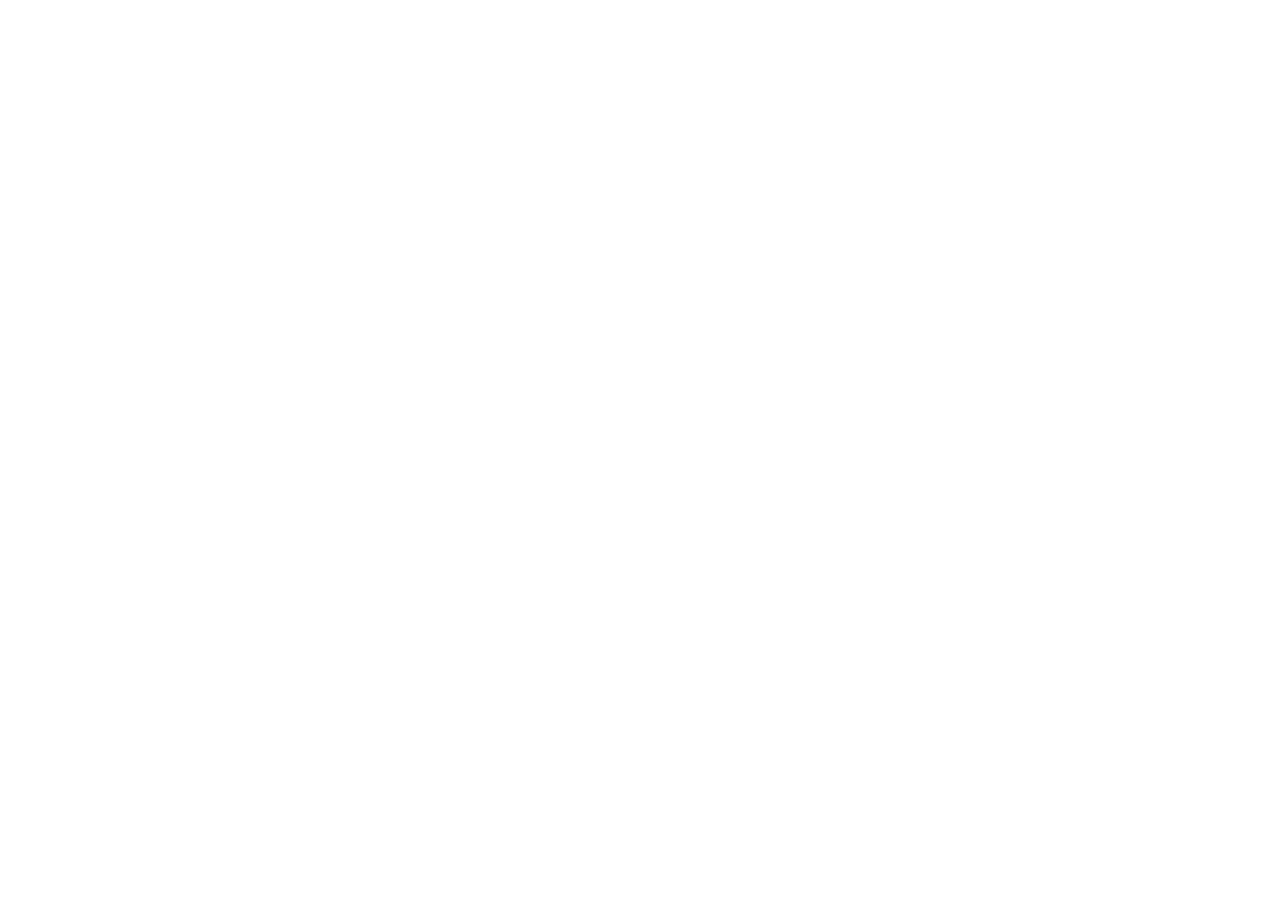
==== csapat.html @ 3ec43140 "fooldal kesz" ====
<!DOCTYPE html>
<html lang="hu">
<head>
    <meta charset="UTF-8">
    <meta name="viewport" content="width=device-width, initial-scale=1.0">
    <title>Document</title>
</head>
<body>
    
</body>
</html>
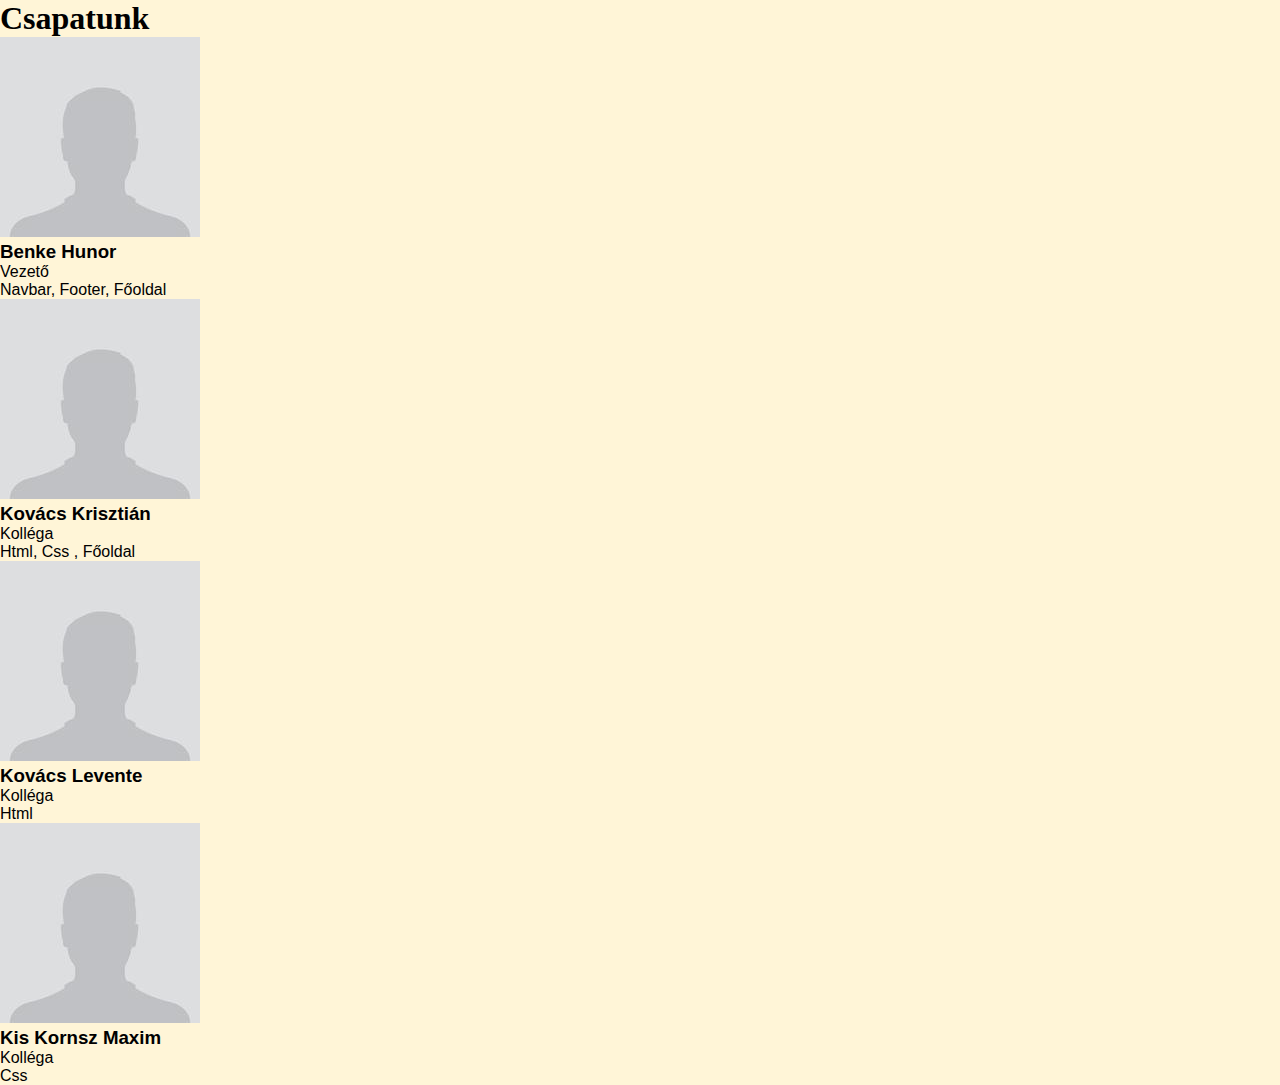
==== commit 8f8f4a11: "kesz a csapat html reszenek tartalma" ====
--- a/csapat.html
+++ b/csapat.html
@@ -3,9 +3,38 @@
 <head>
     <meta charset="UTF-8">
     <meta name="viewport" content="width=device-width, initial-scale=1.0">
-    <title>Document</title>
+    <title>Csapat</title>
+    <link rel="stylesheet" href="./css/csapat.css">
 </head>
 <body>
+    <h1>Csapatunk</h1>
+
+    <div class="csapat">
+        <img src="./img/csapatprofilkep.jpg" alt="">
+        <h3>Benke Hunor</h3>
+        <p>Vezető</p>
+        <p>Navbar, Footer, Főoldal</p>
+    </div>
     
+    <div class="csapat">
+        <img src="./img/csapatprofilkep.jpg" alt="">
+        <h3>Kovács Krisztián</h3>
+        <p>Kolléga</p>
+        <p>Html, Css , Főoldal</p>
+    </div>
+
+    <div class="csapat">
+        <img src="./img/csapatprofilkep.jpg" alt="">
+        <h3>Kovács Levente</h3>
+        <p>Kolléga</p>
+        <p>Html </p>
+    </div>
+
+    <div class="csapat">
+        <img src="./img/csapatprofilkep.jpg" alt="">
+        <h3>Kis Kornsz Maxim </h3>
+        <p>Kolléga</p>
+        <p>Css </p>
+    </div>
 </body>
 </html>--- a/css/csapat.css
+++ b/css/csapat.css
@@ -0,0 +1,23 @@
+*{
+    margin: 0;
+    box-sizing: border-box;
+}
+
+
+body{
+    background-color: #fff5d7;
+}
+
+
+p{
+    font-family: "Montserrat Alternates", sans-serif;
+    font-weight: 500;
+    font-style: normal;
+}
+
+
+h3{
+    font-family: "Montserrat Alternates", sans-serif;
+    font-weight: 700;
+    font-style: normal;
+}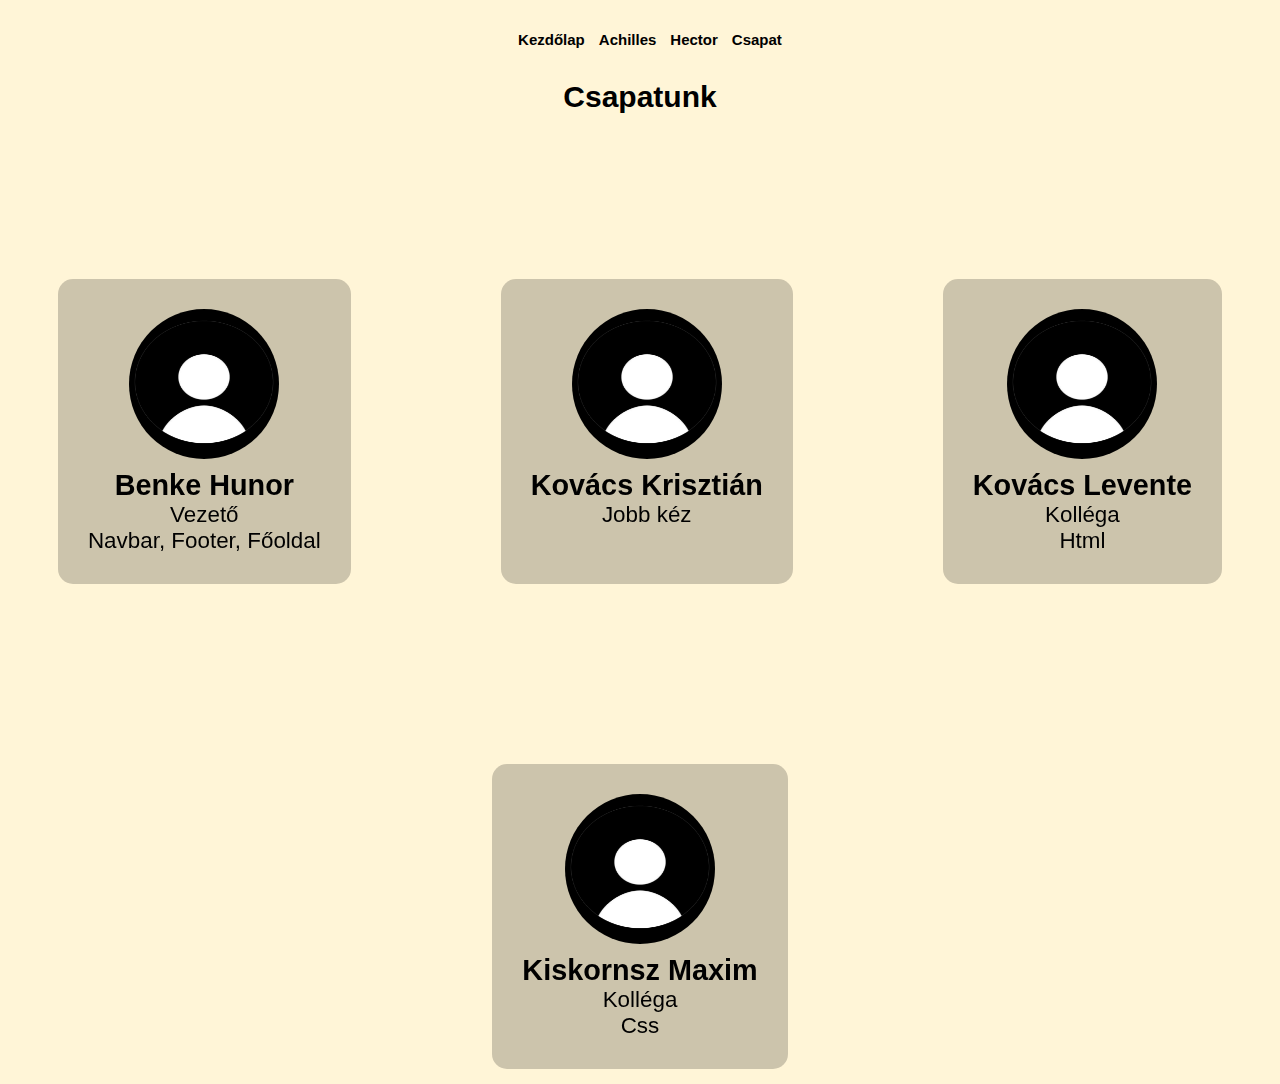
==== commit 695b6599: "kesz csapat bemutatasa" ====
--- a/csapat.html
+++ b/csapat.html
@@ -7,34 +7,44 @@
     <link rel="stylesheet" href="./css/csapat.css">
 </head>
 <body>
+
+
+
+    <header>
+        <nav>
+            <ul>
+                <li><a href="index.html">Kezdőlap</a></li>
+                <li><a href="#achilles">Achilles</a></li>
+                <li><a href="#hector">Hector</a></li>
+                <li><a href="csapat.html">Csapat</a></li>
+            </ul>
+        </nav>
+    </header>
+    
     <h1>Csapatunk</h1>
+    <div class="csapat-container">
+        <div class="csapat">
+            <img src="./img/csapatkep.jpg">
+            <h3>Benke Hunor</h3>
+            <p>Vezető</p>
+            <p>Navbar, Footer, Főoldal</p>
+        </div>
+        <div class="csapat">
+            <img src="./img/csapatkep.jpg">
+            <h3>Kovács Krisztián</h3>
+            <p>Jobb kéz</p>
 
-    <div class="csapat">
-        <img src="./img/csapatprofilkep.jpg" alt="">
-        <h3>Benke Hunor</h3>
-        <p>Vezető</p>
-        <p>Navbar, Footer, Főoldal</p>
-    </div>
-    
-    <div class="csapat">
-        <img src="./img/csapatprofilkep.jpg" alt="">
-        <h3>Kovács Krisztián</h3>
-        <p>Kolléga</p>
-        <p>Html, Css , Főoldal</p>
-    </div>
-
-    <div class="csapat">
-        <img src="./img/csapatprofilkep.jpg" alt="">
-        <h3>Kovács Levente</h3>
-        <p>Kolléga</p>
-        <p>Html </p>
-    </div>
-
-    <div class="csapat">
-        <img src="./img/csapatprofilkep.jpg" alt="">
-        <h3>Kis Kornsz Maxim </h3>
-        <p>Kolléga</p>
-        <p>Css </p>
-    </div>
+        </div>
+        <div class="csapat">
+            <img src="./img/csapatkep.jpg">
+            <h3>Kovács Levente</h3>
+            <p>Kolléga</p>
+            <p>Html</p>
+        </div>
+        <div class="csapat">
+            <img src="./img/csapatkep.jpg">
+            <h3>Kiskornsz Maxim</h3>
+            <p>Kolléga</p>
+            <p>Css</p>
 </body>
 </html>--- a/css/csapat.css
+++ b/css/csapat.css
@@ -1,23 +1,121 @@
-*{
+* {
     margin: 0;
     box-sizing: border-box;
 }
 
 
-body{
+body {
     background-color: #fff5d7;
 }
 
+nav {
+    width: 100%;
+    height: 80px;
+    text-align: center;
+    font-weight: 700;
 
-p{
+
+}
+
+
+
+
+
+nav ul {
+
+    margin-right: 20px;
+
+}
+
+
+nav ul li {
+    display: inline-block;
+    line-height: 80px;
+    margin: 0 5px;
+}
+
+nav ul li a {
+    color: black;
+    font-size: 15px;
+    text-decoration: none;
+    font-family: "Montserrat Alternates", sans-serif;
+    font-weight: 600;
+    font-style: normal;
+    
+}
+
+
+
+
+
+.csapat-container {
+    display: flex;
+    justify-content: center;
+    gap: 150px;
+    flex-wrap: wrap;
+    transition: transform 0.3s ease;
+}
+
+
+
+.csapat {
+    text-align: center;
+    background: rgba(0, 0, 0.3, 0.2);
+    border-radius: 15px;
+    padding: 30px;
+    margin: 15px 0;
+    transition: 0.3s ease;
+    backdrop-filter: blur(10px);
+    transition: transform 0.3s ease;
+}
+
+.csapat:hover{
+    transform: scale(1.3);
+}
+
+
+.csapat img {
+    width: 200px;
+    height: auto;
+    border-radius: 10px;
+    display: block;
+    margin: 0 auto;
+}
+
+p {
     font-family: "Montserrat Alternates", sans-serif;
     font-weight: 500;
     font-style: normal;
+    font-size: 1.4rem;
+
 }
 
+h3 {
+    font-family: "Montserrat Alternates", sans-serif;
+    font-weight: 7000;
+    font-style: normal;
+    font-size: 1.8rem;
+}
 
-h3{
+.csapat img {
+    width: 150px;
+    height: 150px;
+    border-radius: 50%;
+    margin-bottom: 10px;
+}
+
+h1 {
+    margin-bottom: 150px;
+    font-size: 4.2rem;
+
+}
+
+h1 {
+    text-align: center;
     font-family: "Montserrat Alternates", sans-serif;
-    font-weight: 700;
+    font-weight: 600;
     font-style: normal;
+    font-size: 30px;
+    
+
 }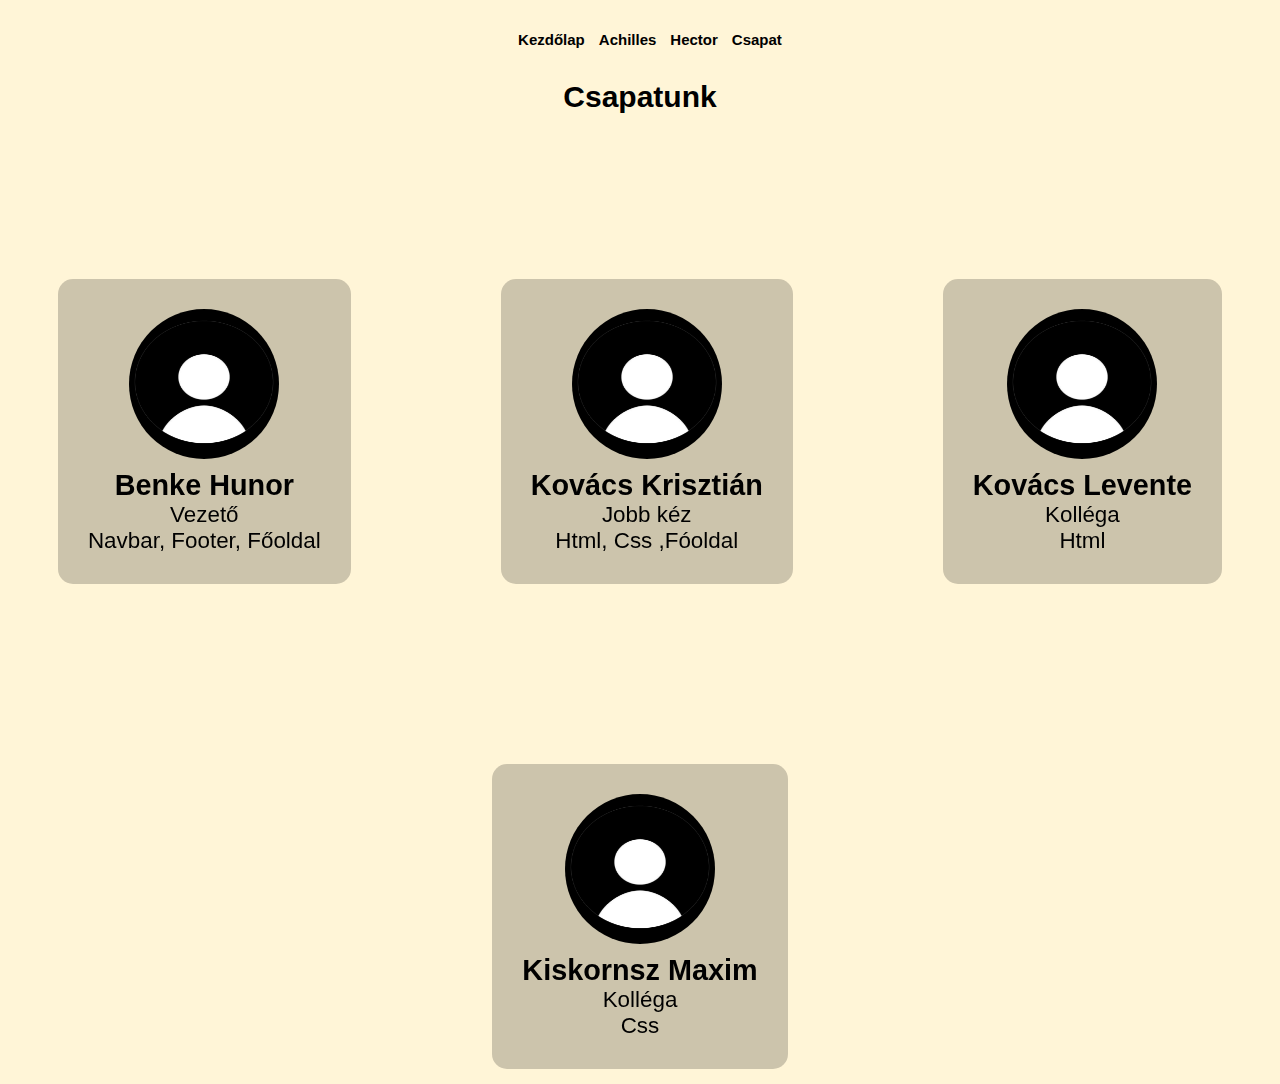
==== commit 9ef80750: "javitva krisz csapatkartyaja" ====
--- a/csapat.html
+++ b/csapat.html
@@ -14,8 +14,8 @@
         <nav>
             <ul>
                 <li><a href="index.html">Kezdőlap</a></li>
-                <li><a href="#achilles">Achilles</a></li>
-                <li><a href="#hector">Hector</a></li>
+                <li><a href="index.html #achilles">Achilles</a></li>
+                <li><a href="index.html #hector">Hector</a></li>
                 <li><a href="csapat.html">Csapat</a></li>
             </ul>
         </nav>
@@ -33,6 +33,7 @@
             <img src="./img/csapatkep.jpg">
             <h3>Kovács Krisztián</h3>
             <p>Jobb kéz</p>
+            <p>Html, Css ,Fóoldal</p>
 
         </div>
         <div class="csapat">
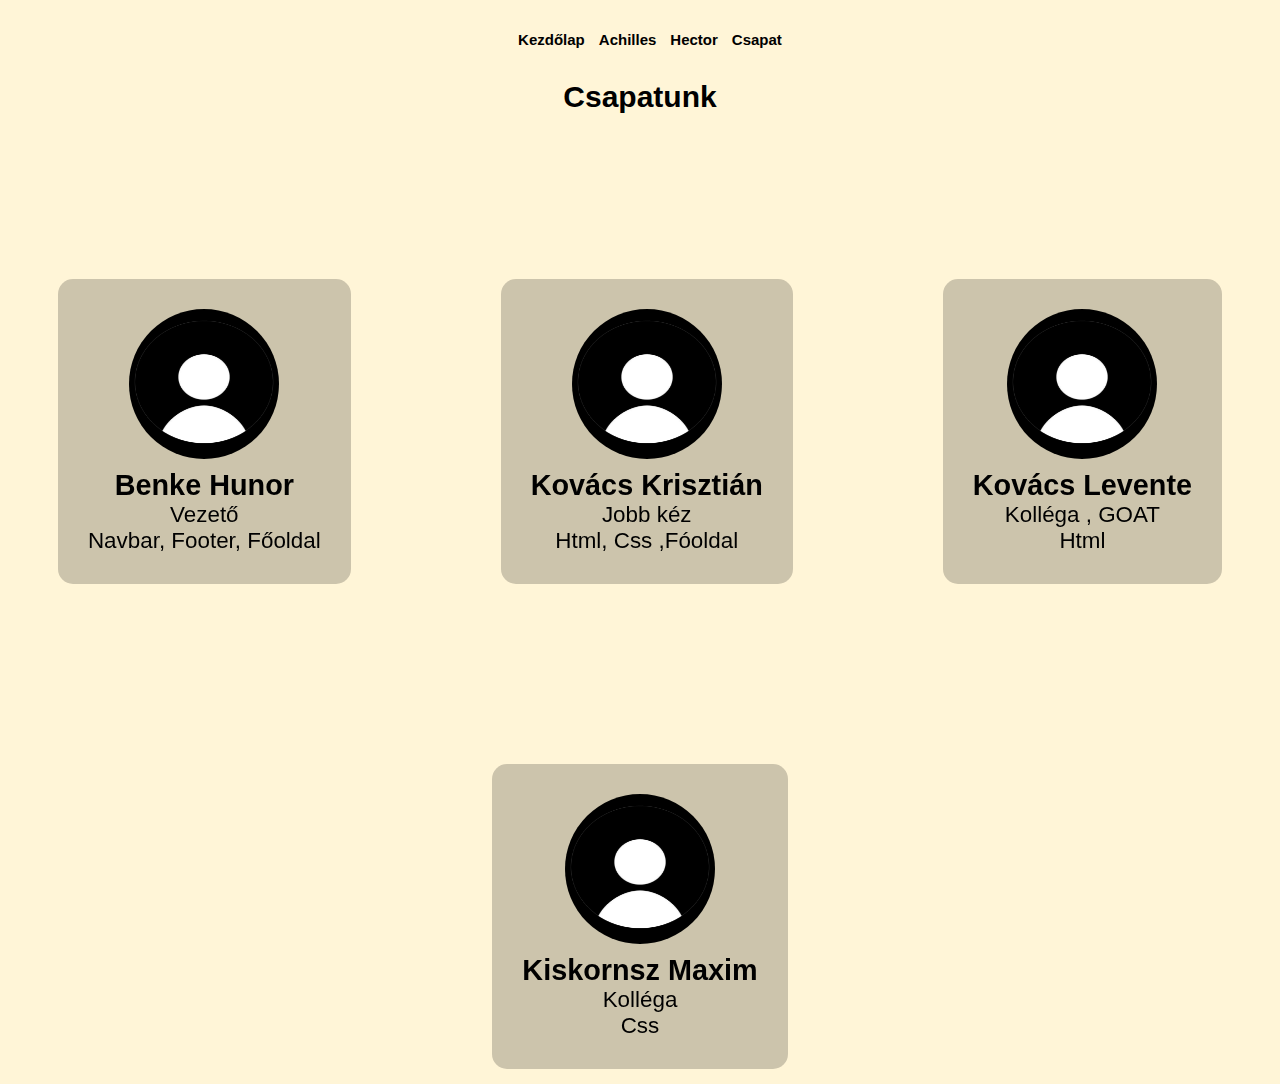
==== commit f28b7d31: "bubi fix" ====
--- a/csapat.html
+++ b/csapat.html
@@ -39,7 +39,7 @@
         <div class="csapat">
             <img src="./img/csapatkep.jpg">
             <h3>Kovács Levente</h3>
-            <p>Kolléga</p>
+            <p>Kolléga , GOAT </p>
             <p>Html</p>
         </div>
         <div class="csapat">
